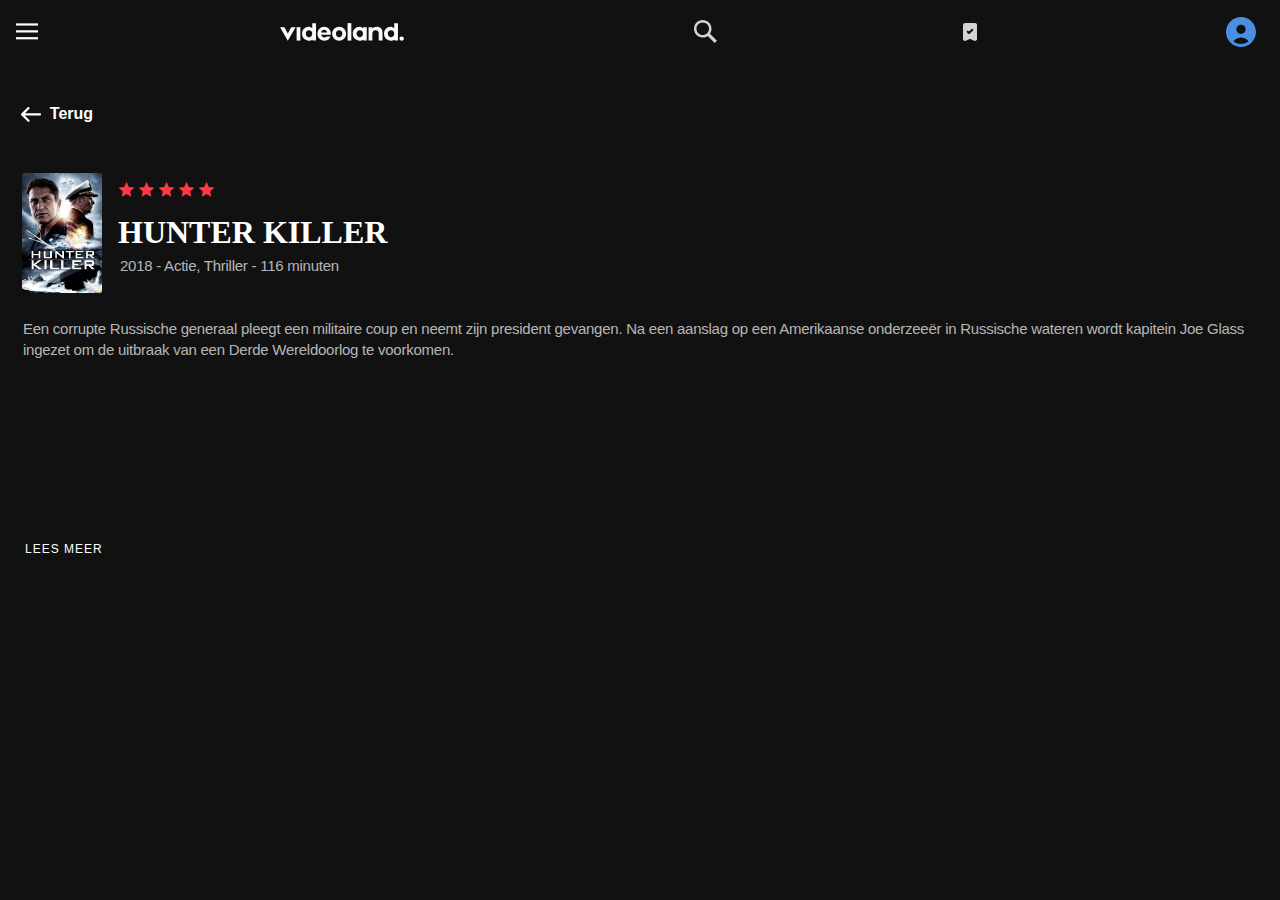
==== detail.html @ 962f63c0 "3rd page + Javascript" ====
<!doctype html>
<html lang="nl">

<!--Head--> 

<head>
	<meta charset="UTF-8">
	<meta name="author" content="jouw naam">
	<meta name="viewport" content="width=device-width, initial-scale=1">

	<title>Videoland</title>

	<link href="styles/style.css" rel="stylesheet">
</head>

<!--Body--> 
<!--Heading--> 

<body>
	<header class="header2">
		<nav>
			<ul>
				<li>
					<a href="">
						<span>menu</span>
					</a>
				</li>


				<li>
					<a href="/index.html"> <svg xmlns="http://www.w3.org/2000/svg" width="126" height="20"
							viewBox="0 0 121 17">
							<g fill="#F9F9F9" transform="translate(1)">
								<polygon
									points="4.226 3.875 0 3.875 7.469 16.886 14.938 3.875 10.712 3.875 7.469 9.992" />
								<rect width="3.613" height="12.882" x="15.921" y="3.875" />
								<path
									d="M42.3464666 3.47686957C40.5734259 3.46783851 38.8794358 4.20971738 37.6838745 5.51884058 35.2753123 8.14298477 35.2731975 12.1727504 37.6790041 14.7994203 38.9077024 16.1352431 40.645052 16.8878679 42.4601091 16.8706087 46.6811187 16.8706087 48.1122033 13.6534493 48.416603 12.8037101L44.6939973 12.8037101C44.288131 13.4529855 43.4763984 13.8271304 42.4601091 13.8271304 41.276603 13.8271304 39.8812347 13.1421449 39.5151432 11.2211014L39.4867326 11.0701449 48.7559072 11.0701449C48.7940633 10.740351 48.8143862 10.4087381 48.8167872 10.0767536 48.8167872 6.43675362 45.9140314 3.47686957 42.3464666 3.47686957zM39.5362483 8.93565217L39.5670941 8.78307246C39.7911323 7.6866087 40.6531924 6.40672464 42.3464666 6.40672464 44.0170123 6.40672464 44.8847544 7.6857971 45.1201569 8.78144928L45.1534379 8.93565217 39.5362483 8.93565217zM56.7498499 3.47686957C53.0508644 3.47686957 50.0522442 6.47497852 50.0522442 10.1733333 50.0522442 13.8716882 53.0508644 16.8697971 56.7498499 16.8697971 60.4488354 16.8697971 63.4474557 13.8716882 63.4474557 10.1733333 63.4434293 6.47664729 60.4471664 3.48089524 56.7498499 3.47686957zM56.7498499 13.4846377C54.9908254 13.4846377 53.665266 12.0611014 53.665266 10.1733333 53.665266 8.28556522 54.9916371 6.86121739 56.7498499 6.86121739 58.5080628 6.86121739 59.8344338 8.28556522 59.8344338 10.1733333 59.8344338 12.0611014 58.5080628 13.4846377 56.7498499 13.4846377zM116.923588 12.8231884L116.716596 12.8231884C115.604793 12.8231884 114.703499 13.7243289 114.703499 14.835942 114.703499 15.9475552 115.604793 16.8486957 116.716596 16.8486957L116.923588 16.8486957C118.035391 16.8486956 118.936685 15.9475551 118.936685 14.835942 118.936685 13.7243289 118.035391 12.8231884 116.923588 12.8231884zM106.203847 3.47686957C102.581896 3.47686957 99.8504161 6.3555942 99.8504161 10.1733333 99.8504161 12.6576232 100.937326 14.2215652 101.849714 15.0956522 103.03249 16.2256566 104.602837 16.8604249 106.238752 16.8697971 107.997776 16.8697971 109.113097 16.2416232 109.712967 15.8309565L110.045778 16.7561739 113.240757 16.7561739 113.240757 0 109.632606 0 109.632606 4.97669565 109.632606 4.97669565C108.846849 4.05797101 107.55457 3.47686957 106.203847 3.47686957zM106.549645 13.4846377C105.754504 13.4941403 104.98832 13.1866095 104.420471 12.630029 103.795437 12.0091594 103.465873 11.113971 103.465873 10.0418551 103.465873 8.48034783 104.619345 6.86446377 106.550457 6.86446377 107.477456 6.86446377 108.269707 7.22156522 108.838731 7.89681159 109.363675 8.53830534 109.645125 9.34456967 109.633417 10.1733333 109.632606 12.0611014 108.307046 13.4846377 106.549645 13.4846377zM76.2216917 3.47686957C72.5997408 3.47686957 69.8682606 6.3555942 69.8682606 10.1733333 69.8682606 12.6576232 70.9559823 14.2215652 71.867558 15.0956522 73.0506292 16.2257077 74.6212443 16.8604672 76.2574079 16.8697971 78.0156207 16.8697971 79.1309413 16.2416232 79.7308117 15.8309565L80.0636221 16.7561739 83.2594134 16.7561739 83.2594134 3.87130435 79.7746453 3.87130435 79.6472033 4.97669565 79.6472033 4.97669565C78.8606344 4.05797101 77.5691678 3.47686957 76.2216917 3.47686957zM76.5674898 13.4846377C75.7715245 13.4947005 75.0043775 13.1871346 74.4358799 12.630029 73.8116576 12.0091594 73.4812824 11.113971 73.4812824 10.0418551 73.4812824 8.48034783 74.6347544 6.86446377 76.5658663 6.86446377 77.4936767 6.86446377 78.285116 7.22156522 78.8549523 7.89681159 79.3795254 8.5385129 79.6609268 9.34463773 79.6496385 10.1733333 79.6472033 12.0611014 78.3216439 13.4846377 76.5634311 13.4846377L76.5674898 13.4846377zM27.4771487 3.47686957C23.8551978 3.47686957 21.1237176 6.3555942 21.1237176 10.1733333 21.1237176 12.6576232 22.2114393 14.2215652 23.123015 15.0956522 24.3060862 16.2257077 25.8767013 16.8604672 27.5128649 16.8697971 29.2710778 16.8697971 30.3863984 16.2416232 30.9862688 15.8309565L31.3190791 16.7561739 34.5140587 16.7561739 34.5140587 0 30.906719 0 30.906719 4.97669565 30.906719 4.97669565C30.1201501 4.05797101 28.8286835 3.47686957 27.4771487 3.47686957zM27.8229468 13.4846377C27.0278219 13.4940505 26.2616718 13.1865329 25.6937722 12.630029 25.0695498 12.0091594 24.7391746 11.113971 24.7391746 10.0418551 24.7391746 8.48034783 25.8926467 6.86446377 27.8237585 6.86446377 28.7515689 6.86446377 29.5430082 7.22156522 30.1128445 7.89681159 30.6374177 8.5385129 30.918819 9.34463773 30.9075307 10.1733333 30.906719 12.0611014 29.5803479 13.4846377 27.8229468 13.4846377z" />
								<rect width="3.613" height="16.756" x="64.849" />
								<path
									d="M88.6412005,10.6229565 C88.6412005,8.25228986 89.7605798,6.86446377 91.7257844,6.86446377 C93.6560846,6.86446377 94.7551705,7.94388406 94.7551705,10.045913 L94.7624761,16.7561739 L98.429884,16.7561739 L98.429884,9.50863768 C98.429884,5.37356522 96.4516917,3.47686957 92.7087926,3.47686957 C91.1940996,3.47686957 89.4285812,4.18457971 88.642824,5.10005797 L88.515382,3.86724638 L85.0346726,3.86724638 L85.0346726,16.7561739 L88.6412005,16.7561739 L88.6412005,10.6229565 Z" />
							</g>
						</svg>
					</a>
				</li>

				<li>
					<a href="">
						<span>zoeken</span>
					</a>
				</li>

				<li>
					<a href="">
						<span>mijn films</span>
					</a>
				</li>

				<li>
					<a href="">
						<span>profiel</span>
					</a>
				</li>



			</ul>
		</nav>
	</header>

	<!--Information--> 

	<main class="main3">


		<section class="section3">
			<button class="button3" onclick="location.href='http://127.0.0.1:5500/overview.html' " type="button"> <img
					src="/button-back.svg" alt=""></button>

			<h2>Terug</h2>
		</section>

		<section class="section4">
			<article class="article3">
				<h3>Hunter Killer</h3>
				<figure class="figure3">
					<img src="/images/hunter.jpg" alt="">
					<figcaption></figcaption>
				</figure>
				<a href="/detail.html"> <span>Bekijk nu</span></a>
			</article>

			<section class="5">
				<ul>
					<li>
						<a href="">
							<span>ster1</span>
						</a>
					</li>
					<li>
						<a href="">
							<span>ster2</span>
						</a>
					</li>
					<li>
						<a href="">
							<span>ster3</span>
						</a>
					</li>
					<li>
						<a href="">
							<span>ster4</span>
						</a>
					</li>
					<li>
						<a href="">
							<span>ster5</span>
						</a>
					</li>
				</ul>

				<h1 class="h1-3">Hunter Killer</h1>

				<p class="p4">2018 - Actie, Thriller - 116 minuten</p>
			</section>


		</section>

		<p class="Eerste"> Een corrupte Russische generaal pleegt een militaire coup en neemt zijn president gevangen.
			Na een aanslag op een Amerikaanse onderzeeër in Russische wateren wordt kapitein Joe Glass ingezet om de
			uitbraak van een Derde Wereldoorlog te voorkomen.</p>
		<p class="Tweede"> Een corrupte Russische generaal pleegt een militaire coup en neemt zijn president gevangen.
			Na een aanslag op een Amerikaanse onderzeeër in Russische wateren wordt kapitein Joe Glass ingezet om de
			uitbraak van een Derde Wereldoorlog te voorkomen. Joe werkt samen met Navy SEALs op de grond om de gekozen
			Russische president te redden. Om dat te bereiken moet hij met zijn onderzeeër doordringen in het gebied;
			zonder enige navigatie en met ontelbaar veel mijnen is dat een levensgevaarlijke klus.</p>

		<button class="meer">
			<p class="pmeer">Lees meer</p>
		</button>

<!--JS--> 

		<script src="scripts/script.js"></script>
	</main>

	<footer>
	</footer>

</body>

</html>
---- styles/style.css ----
/* CSS Document */
*,
*::after,
*::before {
  box-sizing: border-box;
}

html {}


/* General */

body {
  font-size: 1.25em;
  background-color: #111;
}

h1 {
  color: white;
  text-transform: uppercase;
  font-size: 32px;
  font-family: 'Bebas Neue', cursive;
  margin-bottom: 0.1em;
  line-height: 30px;
  margin-top: 0.35em;
}

h2 {
  color: white;
  font-size: 16px;
  line-height: 24px;
  font-family: Gotham-Bold, sans-serif;
  margin-top: 1em;

}

h3 {
  color: white;

}

h4 {
  color: RGBA(255, 255, 255, 0.75);
  font-size: 14px;
  margin-top: 0;
  font-family: Gotham-Bold, sans-serif;
}


p {
  color: #FFFFFFB3;
  font-size: 15px;
  font-family: Gotham-Book, sans-serif;
  line-height: 1.4;
  letter-spacing: -.25px;
  margin-left: 15px;
}

ul {}

li {}

a {}

a:link {}

a:visited {}

a:hover,
a:focus {}

a:active {}

button {}


/* Section styling */
/* Header / Menu */

header {}

header h1 {}

header nav ul {
  display: inline-block;
  margin: 0px;
  padding-inline-start: 0px;
  display: flex;
  align-items: center;
  justify-content: space-between;
  height: 3.3rem;

}

header nav ul li {
  list-style-type: none;
}


/* Menu Item 1 */

header nav ul li:nth-of-type(1) a {
  background-image: url('/menu.svg');
  background-size: 100% 100%;
  height: 25px;
  width: 22px;
  display: inline-block;
  margin-left: 0.5rem;
}

header nav ul li:nth-of-type(1) a span {
  display: none;
}

/* Menu Item 2 */

header nav ul li:nth-of-type(2) a {
  margin-right: 3rem;
  display: inline-block;

}

header nav ul li:nth-of-type(2) a span {
  display: none;

}

/* Menu Item 3*/


header nav ul li:nth-of-type(3) a {
  background-image: url('/search1.svg');
  fill: white;
  width: 23px;
  height: 23px;
  display: inline-block;
  margin-right: 3px;
}

header nav ul li:nth-of-type(3) a span {
  display: none;

}

/* Menu Item 4*/

header nav ul li:nth-of-type(4) a {
  background-image: url('/checkbox.svg');
  background-size: 100% 100%;
  width: 20px;
  height: 20px;
  display: inline-block;
  margin-right: 5px;
}

header nav ul li:nth-of-type(4) a span {
  display: none;

}

/* Menu Item 5*/


header nav ul li:nth-of-type(5) a {
  background-image: url('/profile.svg');
  width: 30px;
  height: 30px;
  display: inline-block;
  margin-right: 1rem;
}

header nav ul li:nth-of-type(5) a span {
  display: none;

}


/* Main content */
/* Highlight */

main article {
  height: 280px;
  margin-left: -10px;
  margin-right: -10px;
  overflow: hidden;
  background: -webkit-linear-gradient(rgba(23, 23, 23, 0) 10%, rgba(23, 23, 23, 0.4) 70%, rgba(23, 23, 23, 0.7) 100%);

}


main article img {
  height: 100%;
  object-fit: contain;
  position: relative;
  z-index: -1;

}

/* Content over highlight */

aside {
  position: absolute;
  top: 225px;
  margin-left: 0.3em;
}

main aside button {
  background: #ff3746;
  border-radius: 50px;
  height: 2.3rem;
  width: 2.3rem;
  margin-bottom: 0;
  color: white;
  border: none;
}


/* Overview content */


main section {
  display: flex;
  flex-direction: row;

  width: 100vw;
  position: relative;
  left: 50%;
  right: 50%;
  margin-left: -50vw;
  margin-right: -50vw;

}

main section article {
  height: 162px;
  border-radius: 2px;
  overflow: hidden;
  margin-right: 15px;
  margin-left: 0.5px;
  z-index: 1;

}

main section article img {
  width: 100%;
}

main section article figure {
  margin: 0;
}

main section article figure button {
  background: transparent;
  border: none;
  margin: 0;
  position: absolute;
  width: 120px;
  height: 163px;
}

main section button {
  background-image: url('/viewmore.svg');
  background-size: 100% 100%;
  height: 25px;
  width: 25px;
  margin-left: 0.3rem;
  margin-top: 1rem;
  border: none;
  background-color: Transparent;
}

section h2 {
  margin-left: 5px;

}

article a {
  display: none;
}

main section article figure figcaption {
  display: none;
}

article h3 {
  display: none;

}



/* 2nd page */

.main2 {
  background-color: #232323;
  width: 100vw;
  position: relative;
  left: 50%;
  right: 50%;
  margin-left: -50vw;
  margin-right: -50vw;
}

.article2 {
  height: 162px;
  border-radius: 2px;
  overflow: hidden;
  margin-right: 7px;
  margin-bottom: 10px;
  margin-left: 7px;
  margin-top: 2px;
  z-index: 1;
}

.title2 {
  padding-left: 2px;
}



/* 3rd page */

/* Button top*/

.button3 {
  background: transparent;
  border: none;
  font-size: 0;
  padding-right: 24px;
}

.section3 {
  margin-top: 25px;
  padding-left: 10px;
}


.section4 {
  overflow: hidden;

}

.section5 {}



/* Information */

.p4 {
  color: #FFFFFFB3;
  font-size: 15px;
  font-family: Gotham-Book, sans-serif;
  line-height: 1.4;
  letter-spacing: -.25px;
  position: absolute;
  top: 101px;
  left: -4px;
}


.article3 {
  height: 120px;
  width: 80px;
  border-radius: 2px;
  overflow: hidden;
  margin-right: 7px;
  margin-bottom: 10px;
  margin-left: 22px;
  margin-top: 34px;
}

/* Rating */

section ul {
  position: absolute;
  top: 40px;
  left: 10px;
  ;
  margin: 0;
  padding: 0;

}

section ul li {
  list-style-type: none;
  display: inline;
}

section ul li span {
  display: none;
}

section ul li:nth-of-type(1) a {
  background-image: url('/star.svg');
  background-size: 100% 100%;
  height: 15px;
  width: 15px;
  display: inline-block;

}

section ul li:nth-of-type(2) a {
  background-image: url('/star.svg');
  background-size: 100% 100%;
  height: 15px;
  width: 15px;
  display: inline-block;
}

section ul li:nth-of-type(3) a {
  background-image: url('/star.svg');
  background-size: 100% 100%;
  height: 15px;
  width: 15px;
  display: inline-block;
}

section ul li:nth-of-type(4) a {
  background-image: url('/star.svg');
  background-size: 100% 100%;
  height: 15px;
  width: 15px;
  display: inline-block;
}

section ul li:nth-of-type(5) a {
  background-image: url('/star.svg');
  background-size: 100% 100%;
  height: 15px;
  width: 15px;
  display: inline-block;
}


/* Heading 3 */

.h1-3 {
  position: absolute;
  top: 67px;
  left: 9px;
}


/* P Text */

.meer {
  background: transparent;
  border: none;
}

.pmeer {
  color: #FFFFFFB3;
  font-size: 12px;
  font-family: Gotham-Book, sans-serif;
  letter-spacing: 1px;
  margin-left: 15px;
  color: white;
  text-transform: uppercase;
  position: absolute;
  left: 10px;
  bottom: 330px;
}


/* Javascript */


p.Tweede {
  color: #111;
}

p.hide {
  color: #111;
}

p.show {
  position: absolute;
  top: 302px;
  color: #FFFFFFB3;
}

p.move {
  display: none;
}





/* Component styling */
section#some-ultra-cool-component {}


/* Breakpoints */
@media all and (min-width: 30em) {}

@media all and (min-width: 60em) {}

@media all and (min-width: 90em) {}
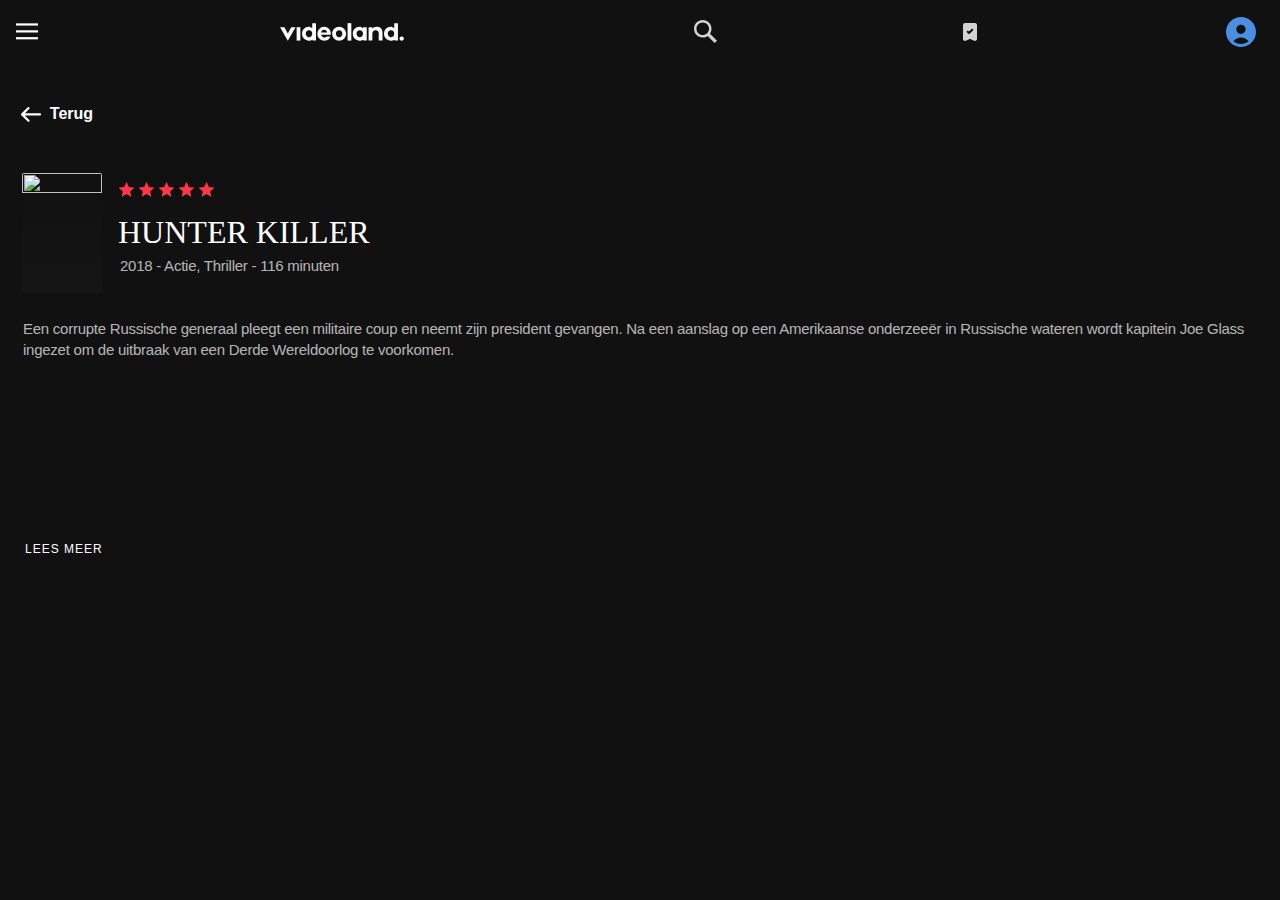
==== commit 5d609d4d: "Link" ====
--- a/detail.html
+++ b/detail.html
@@ -84,8 +84,7 @@
 			<article class="article3">
 				<h3>Hunter Killer</h3>
 				<figure class="figure3">
-					<img src="/images/hunter.jpg" alt="">
-					<figcaption></figcaption>
+					<img src="//images/hunter.jpg" alt="">
 				</figure>
 				<a href="/detail.html"> <span>Bekijk nu</span></a>
 			</article>
@@ -119,8 +118,7 @@
 					</li>
 				</ul>
 
-				<h1 class="h1-3">Hunter Killer</h1>
-
+				<h1 class="h1-3">Hunter Killer</h1> 
 				<p class="p4">2018 - Actie, Thriller - 116 minuten</p>
 			</section>
 
--- a/styles/style.css
+++ b/styles/style.css
@@ -5,8 +5,6 @@
   box-sizing: border-box;
 }
 
-html {}
-
 
 /* General */
 
@@ -20,6 +18,7 @@
   text-transform: uppercase;
   font-size: 32px;
   font-family: 'Bebas Neue', cursive;
+  font-weight: 400;
   margin-bottom: 0.1em;
   line-height: 30px;
   margin-top: 0.35em;
@@ -56,30 +55,11 @@
   margin-left: 15px;
 }
 
-ul {}
-
-li {}
-
-a {}
-
-a:link {}
-
-a:visited {}
-
-a:hover,
-a:focus {}
-
-a:active {}
-
-button {}
 
 
 /* Section styling */
 /* Header / Menu */
 
-header {}
-
-header h1 {}
 
 header nav ul {
   display: inline-block;
@@ -292,7 +272,7 @@
 /* 2nd page */
 
 .main2 {
-  background-color: #232323;
+  background-color: #181818;
   width: 100vw;
   position: relative;
   left: 50%;
@@ -301,16 +281,24 @@
   margin-right: -50vw;
 }
 
+.section2 {
+display: flex;
+flex-direction: row;
+flex-wrap: wrap;
+}
+
 .article2 {
   height: 162px;
+  width: 110px;
   border-radius: 2px;
   overflow: hidden;
-  margin-right: 7px;
-  margin-bottom: 10px;
+  margin-right: 8px;
+  margin-bottom: 14px;
   margin-left: 7px;
-  margin-top: 2px;
   z-index: 1;
 }
+
+
 
 .title2 {
   padding-left: 2px;
@@ -340,7 +328,6 @@
 
 }
 
-.section5 {}
 
 
 
@@ -488,7 +475,6 @@
 
 
 /* Component styling */
-section#some-ultra-cool-component {}
 
 
 /* Breakpoints */
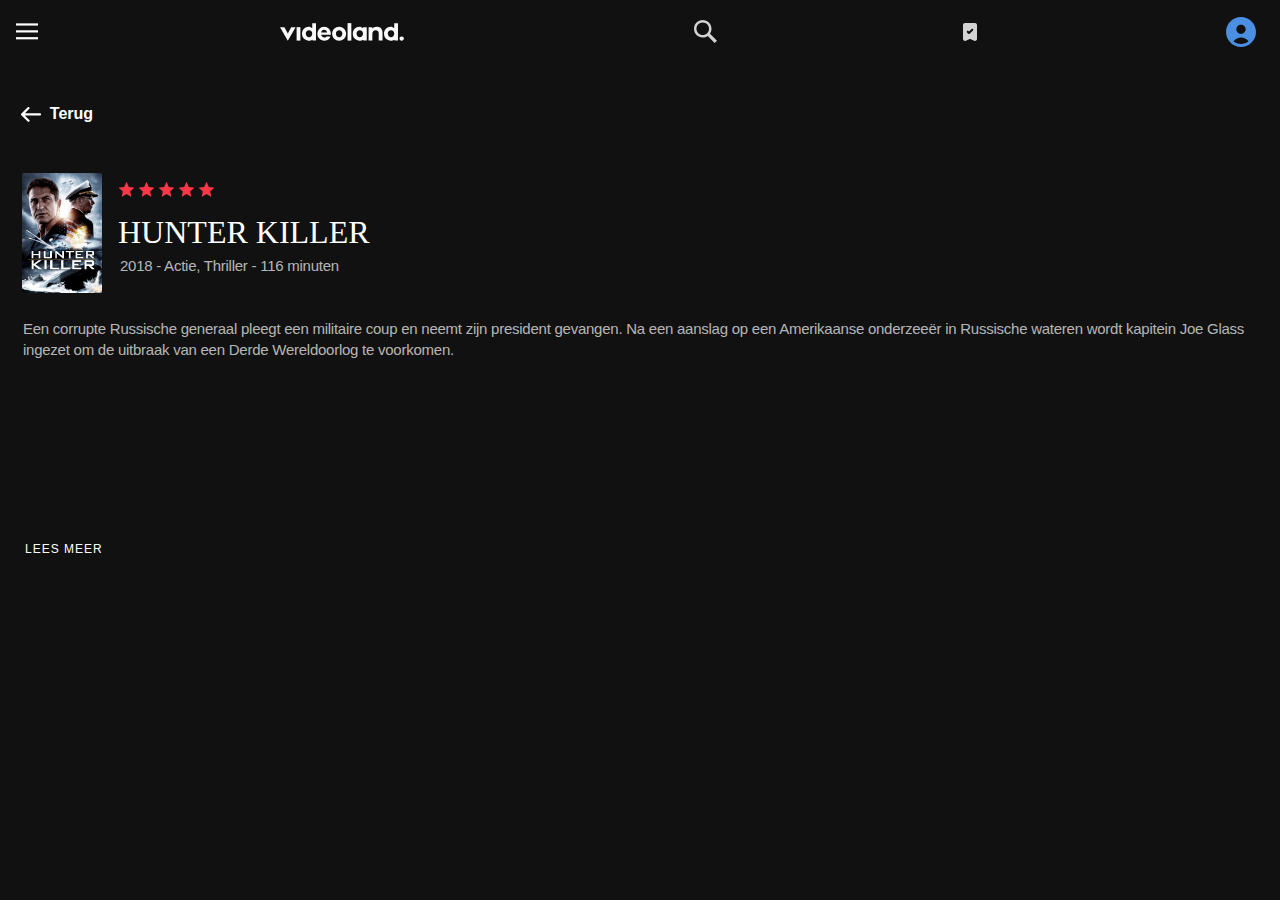
==== commit 3bc25a09: "update detail.html" ====
--- a/detail.html
+++ b/detail.html
@@ -84,7 +84,7 @@
 			<article class="article3">
 				<h3>Hunter Killer</h3>
 				<figure class="figure3">
-					<img src="//images/hunter.jpg" alt="">
+					<img src="images/hunter.jpg" alt="">
 				</figure>
 				<a href="/detail.html"> <span>Bekijk nu</span></a>
 			</article>
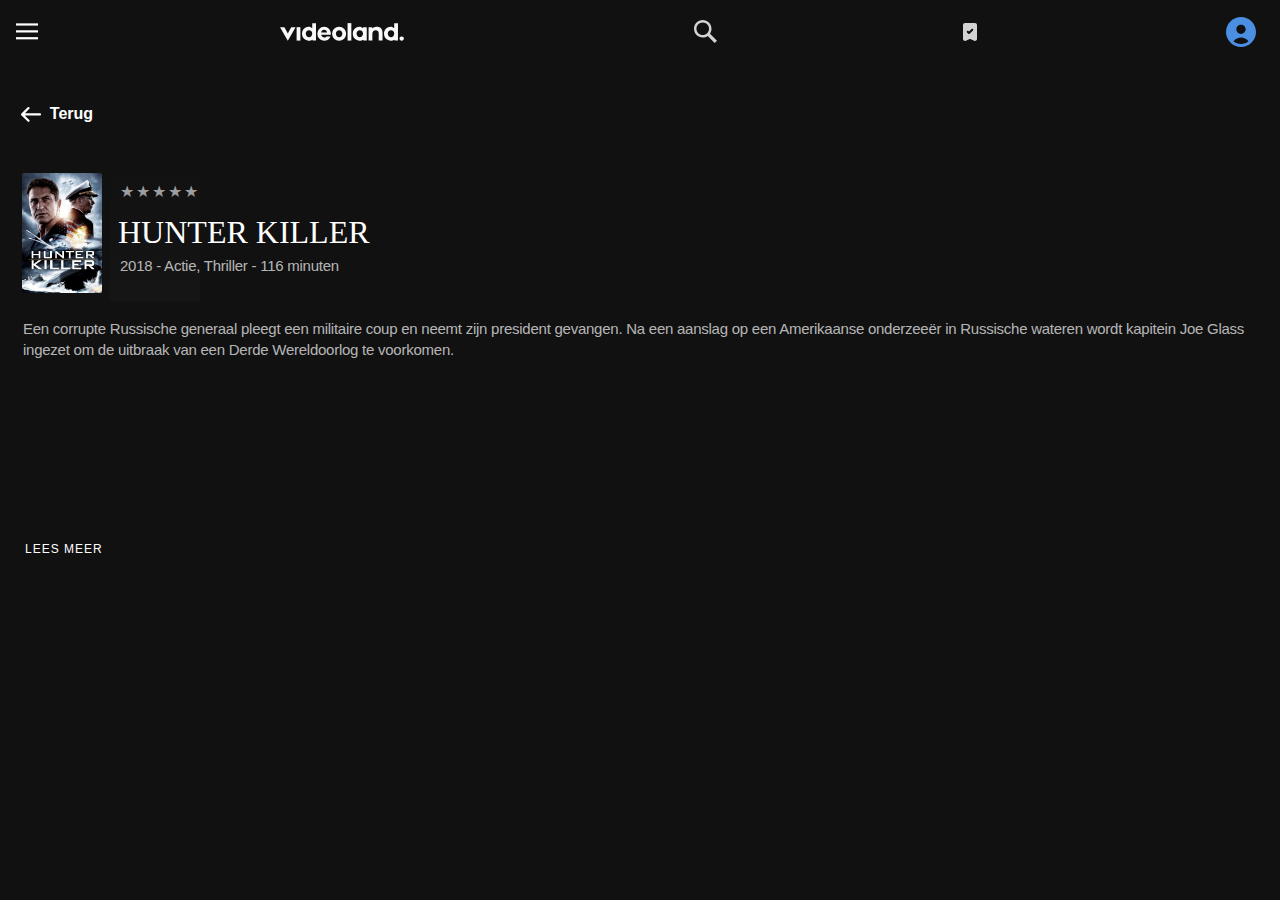
==== commit 572225ce: "update" ====
--- a/detail.html
+++ b/detail.html
@@ -28,7 +28,7 @@
 
 
 				<li>
-					<a href="/index.html"> <svg xmlns="http://www.w3.org/2000/svg" width="126" height="20"
+					<a href="index.html"> <svg xmlns="http://www.w3.org/2000/svg" width="126" height="20"
 							viewBox="0 0 121 17">
 							<g fill="#F9F9F9" transform="translate(1)">
 								<polygon
@@ -75,7 +75,7 @@
 
 		<section class="section3">
 			<button class="button3" onclick="location.href='http://127.0.0.1:5500/overview.html' " type="button"> <img
-					src="/button-back.svg" alt=""></button>
+					src="button-back.svg" alt=""></button>
 
 			<h2>Terug</h2>
 		</section>
@@ -86,11 +86,28 @@
 				<figure class="figure3">
 					<img src="images/hunter.jpg" alt="">
 				</figure>
-				<a href="/detail.html"> <span>Bekijk nu</span></a>
+				<a href="detail.html"> <span>Bekijk nu</span></a>
 			</article>
 
 			<section class="5">
-				<ul>
+				
+				<article class="rating">
+					<input type="radio" id="star5" name="rate" value="5" />
+					<label for="star5" title="text">5 stars</label>
+					<input type="radio" id="star4" name="rate" value="4" />
+					<label for="star4" title="text">4 stars</label>
+					<input type="radio" id="star3" name="rate" value="3" />
+					<label for="star3" title="text">3 stars</label>
+					<input type="radio" id="star2" name="rate" value="2" />
+					<label for="star2" title="text">2 stars</label>
+					<input type="radio" id="star1" name="rate" value="1" />
+					<label for="star1" title="text">1 star</label>
+				  </div>
+				
+				
+				
+				
+				<!--<ul>
 					<li>
 						<a href="">
 							<span>ster1</span>
@@ -116,7 +133,7 @@
 							<span>ster5</span>
 						</a>
 					</li>
-				</ul>
+				</ul> -->
 
 				<h1 class="h1-3">Hunter Killer</h1> 
 				<p class="p4">2018 - Actie, Thriller - 116 minuten</p>
--- a/styles/style.css
+++ b/styles/style.css
@@ -60,7 +60,6 @@
 /* Section styling */
 /* Header / Menu */
 
-
 header nav ul {
   display: inline-block;
   margin: 0px;
@@ -418,6 +417,53 @@
   display: inline-block;
 }
 
+/* Rating 2 */
+
+.rating {
+  float: left;
+  padding-left: 10px;
+  padding-top: 43px;
+} 
+
+.rating:not(:checked) > input {
+  position:absolute;
+  top:-9999px;
+}
+
+.rating:not(:checked) > label {
+  float:right;
+  width:1em;
+  overflow:hidden;
+  white-space:nowrap;
+  cursor:pointer;
+  font-size:16px;
+  color:hsla(0,0%,100%,.6);
+}
+
+.rating:not(:checked) > label:before {
+  content: '★ ';
+}
+
+.rating > input:checked ~ label {
+  color: #ff3746;    
+}
+
+.rating:not(:checked) > label:hover,
+.rating:not(:checked) > label:hover ~ label {
+    color: #ff3746;  
+}
+
+.rating > input:checked + label:hover,
+.rating > input:checked + label:hover ~ label,
+.rating > input:checked ~ label:hover,
+.rating > input:checked ~ label:hover ~ label,
+.rating > label:hover ~ input:checked ~ label {
+    color: #ff3746;
+}
+
+
+
+
 
 /* Heading 3 */
 
